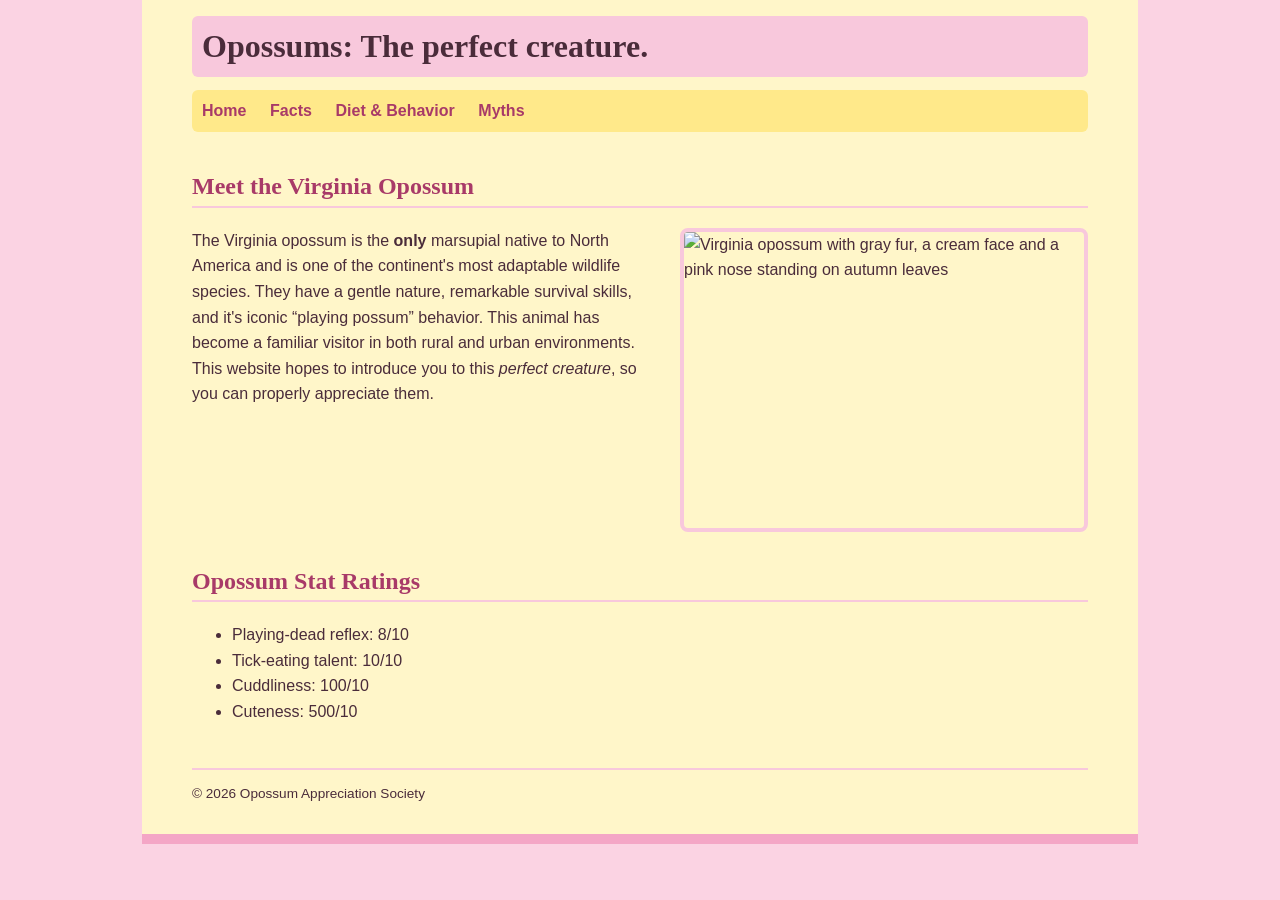
==== index.html @ 0eb62578 "first commit" ====
<!DOCTYPE html>
<html lang="en">
<head>
<meta charset="utf-8">
<title>Home | Opossum Appreciation Society</title>
<link rel="stylesheet" href="style.css">
</head>
<body>
<header><h1>Opossums: The perfect creature.</h1></header>
  <nav>
    <a href="index.html" title="Home">Home</a>
    <a href="facts.html" title="Opossum facts">Facts</a>
    <a href="diet.html" title="Diet and behavior">Diet &amp; Behavior</a>
    <a href="myths.html" title="Myths">Myths</a>
  </nav>
<main>
<section>
  <h2>Meet the Virginia Opossum</h2>
  <img src="images/opossum-home.jpg" alt="Virginia opossum with gray fur, a cream face and a pink nose standing on autumn leaves" width="400" height="296" class="hero">
  <p>The Virginia opossum is the <strong>only</strong> marsupial native to North America and is one of the continent&apos;s most adaptable wildlife species. They have a gentle nature, remarkable survival skills, and it&apos;s iconic &ldquo;playing possum&rdquo; behavior. This animal has become a familiar visitor in both rural and urban environments. This website hopes to introduce you to this <em>perfect creature</em>, so you can properly appreciate them.</p>
</section>
<section>
  <h2>Opossum Stat Ratings</h2>
  <ul>
    <li>Playing-dead reflex: 8/10</li>
    <li>Tick-eating talent: 10/10</li> 
    <li>Cuddliness: 100/10</li>
    <li>Cuteness: 500/10</li>
  </ul>
</section>
</main>
<footer><p>&copy; 2026 Opossum Appreciation Society</p></footer>
</body>
</html>
---- style.css ----
html { margin: 0; padding: 0; background-color: #fbd3e3; }
body { width: 70%; margin: 0 auto; padding: 1em 50px; background: #fff6c9; color: #4a2c3a;
  font: 100% Arial, Helvetica, sans-serif; line-height: 1.6; border-bottom: 10px solid #f4a6c6; }
h1 { font-family: Georgia, "Times New Roman", serif; font-size: 2em; margin: 0 0 .4em;
  padding: 5px 10px; color: #4a2c3a; background-color: #f8c8dc; border-radius: 6px; }
h2 { font-family: Georgia, "Times New Roman", serif; color: #a83a68; border-bottom: 2px solid #f8c8dc; }
nav { background: #ffe98a; padding: 8px 10px; margin-bottom: 1em; border-radius: 6px; }
nav a { margin-right: 1.2em; font-weight: bold; }
a { color: #a83a68; text-decoration: none; }
a:hover { color: #4a2c3a; text-decoration: underline; }
img { border: 4px solid #f8c8dc; border-radius: 8px; }
aside { background: #fde4ee; border-left: 6px solid #f4a6c6; padding: 5px 15px; margin: 1em 0; }
dfn { font-weight: bold; }   /* styles the <dfn> element */
ins { background-color: #ffe98a; }   /* styles the <ins> element */
sup { color: #a83a68; }
dt { font-weight: bold; color: #a83a68; }
footer { border-top: 2px solid #f8c8dc; margin-top: 2em; font-size: .85em; }
input, button { font: inherit; margin-left: .4em; }
button { background: #f4a6c6; color: #4a2c3a; border: 0; padding: 5px 14px; border-radius: 4px; cursor: pointer; }
button:hover { background: #ffe98a; }
section { overflow: auto; }   /* keeps floated photos inside their section */
.photo { float: right; margin: 0 0 10px 20px; }
.hero { float: right; margin: 0 0 10px 20px; }
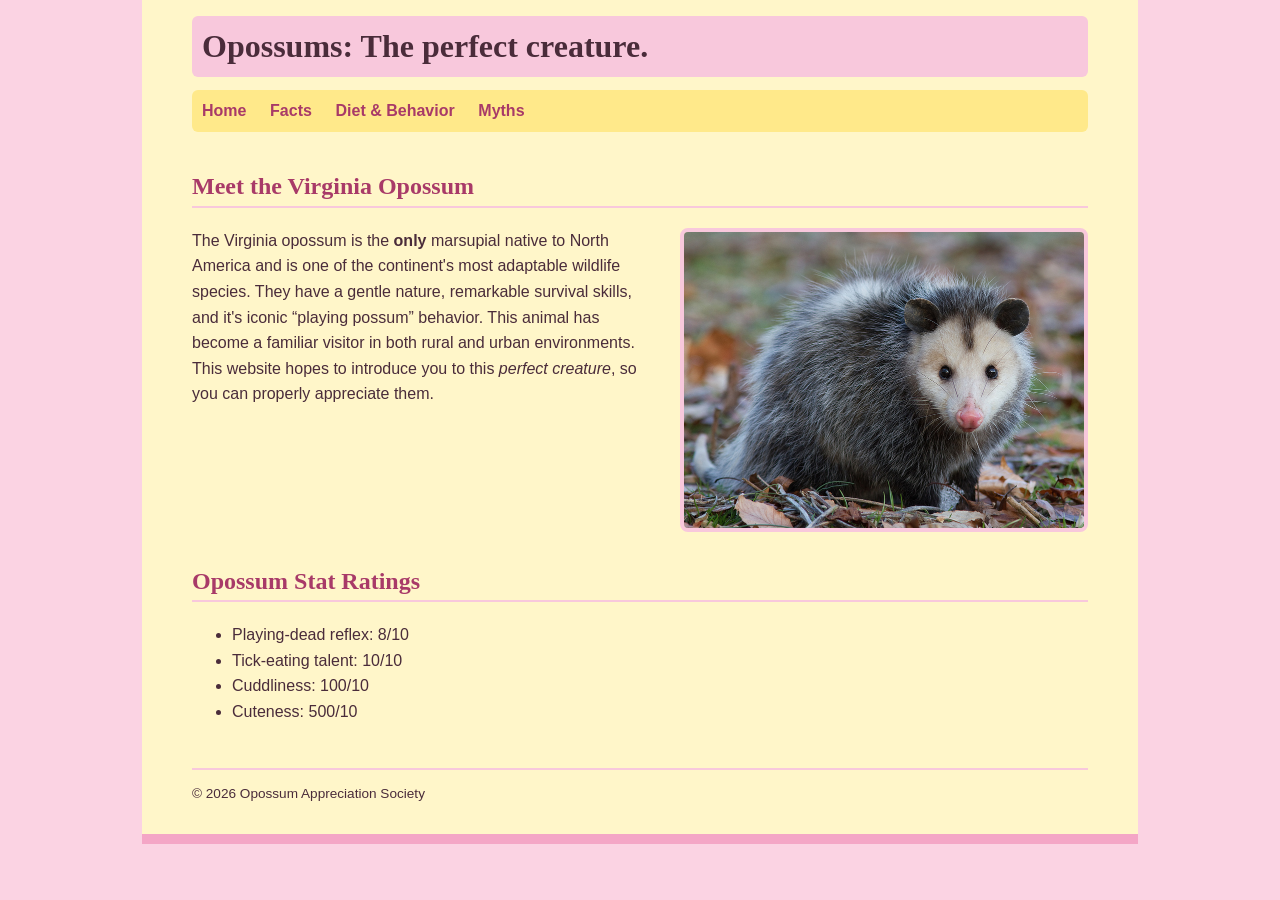
==== commit f536ba40: "Fix image source path for opossum image" ====
--- a/index.html
+++ b/index.html
@@ -16,7 +16,7 @@
 <main>
 <section>
   <h2>Meet the Virginia Opossum</h2>
-  <img src="images/opossum-home.jpg" alt="Virginia opossum with gray fur, a cream face and a pink nose standing on autumn leaves" width="400" height="296" class="hero">
+  <img src="Images/opossum-home.jpg" alt="Virginia opossum with gray fur, a cream face and a pink nose standing on autumn leaves" width="400" height="296" class="hero">
   <p>The Virginia opossum is the <strong>only</strong> marsupial native to North America and is one of the continent&apos;s most adaptable wildlife species. They have a gentle nature, remarkable survival skills, and it&apos;s iconic &ldquo;playing possum&rdquo; behavior. This animal has become a familiar visitor in both rural and urban environments. This website hopes to introduce you to this <em>perfect creature</em>, so you can properly appreciate them.</p>
 </section>
 <section>
@@ -31,4 +31,4 @@
 </main>
 <footer><p>&copy; 2026 Opossum Appreciation Society</p></footer>
 </body>
-</html>+</html>
